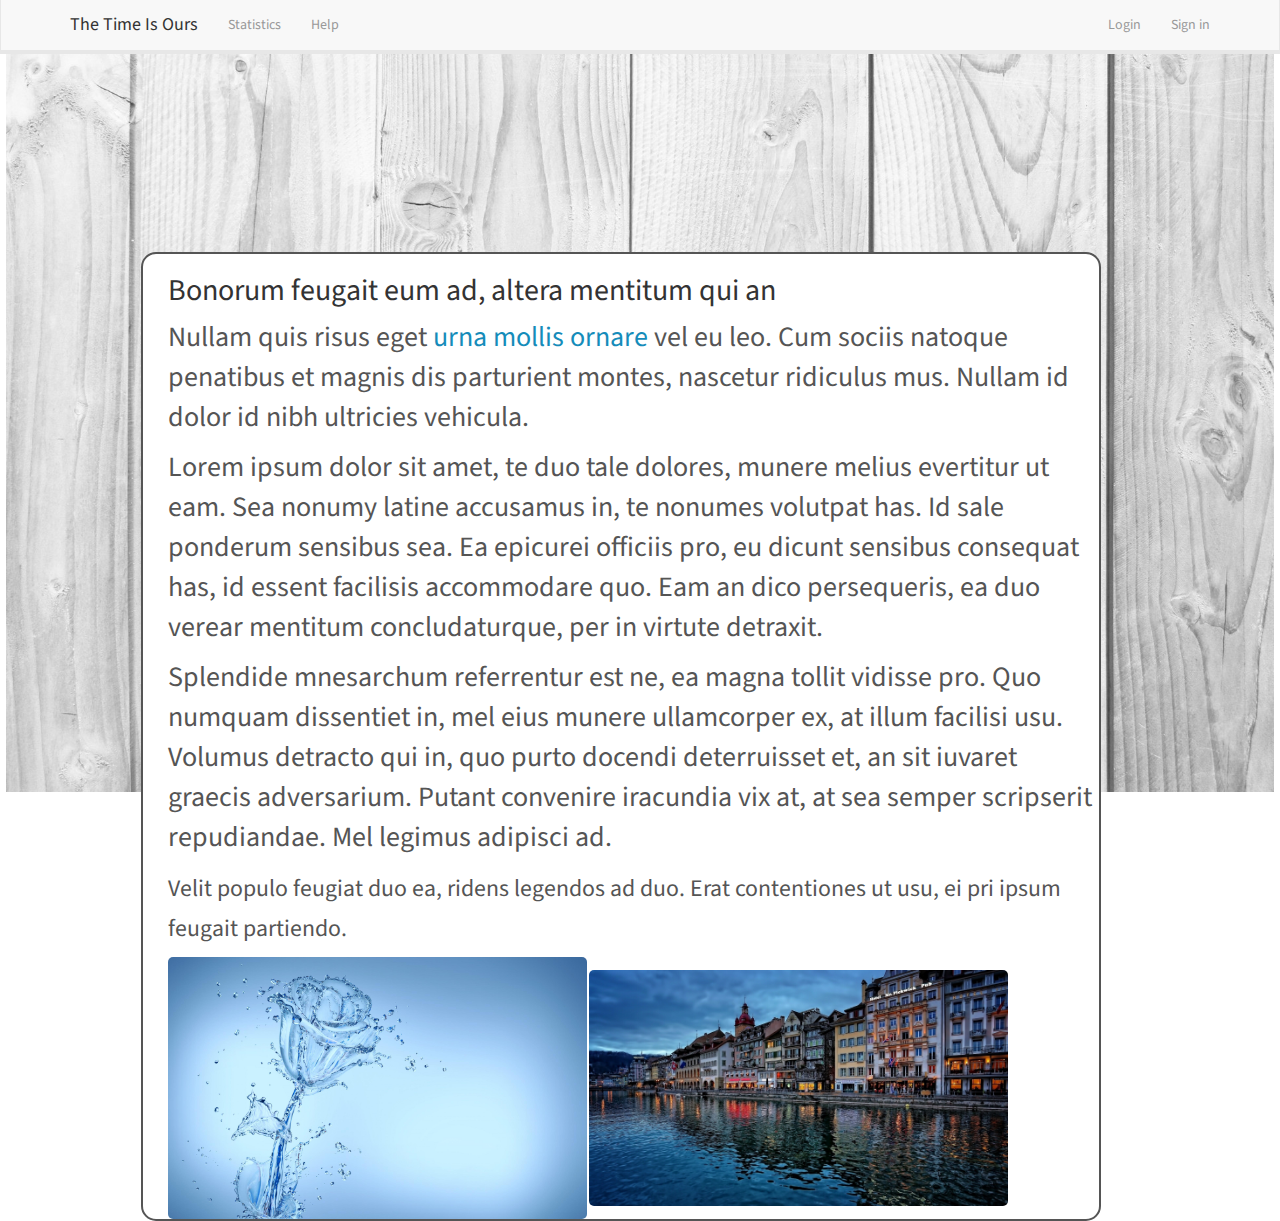
====  WebApplication/WebContent/pages/index.html @ fb5d8637 "#2 Home page created" ====
<!DOCTYPE html>
<head>
<meta name="description" content="Activity time analyzer and optimizer" />
<meta name="keywords" content="activity time analyzer optimizer" />
<meta name="author" content="Krassen Angelov" />
<meta http-equiv="content-type" content="text/html; charset=utf-8" />
<title>Home</title>
<link href="../libs/bootstrap/bootstrap.min.css" rel="stylesheet" type="text/css" media="screen" />
<link href="../pages/assets/css/pHome.css" rel="stylesheet" type="text/css" media="screen" />
<link rel="shortcut icon" href="../pages/assets/images/favicon/favicon.ico" type="image/x-icon" />

</head>
<body>
<div class="navbar navbar-default navbar-fixed-top">
	<div class="container">
        <div class="navbar-header">
          <a href="#" class="navbar-brand">The Time Is Ours</a>
          <button class="navbar-toggle" type="button" data-toggle="collapse" data-target="#navbar-main">
            <span class="icon-bar"></span>
            <span class="icon-bar"></span>
            <span class="icon-bar"></span>
          </button>
        </div>
        <div class="navbar-collapse collapse" id="navbar-main">
          <ul class="nav navbar-nav">
          	<li>
              <a href="#">Statistics</a>
            </li>
            <li>
              <a href="#">Help</a>
            </li>
          </ul>

          <ul class="nav navbar-nav navbar-right">
            <li><a href="#" target="_blank">Login</a></li>
            <li><a href="#" target="_blank">Sign in</a></li>
          </ul>
        </div>
      </div>
     </div>
     
	<img class="picture" src="../pages/assets/images/home/Grey-Texture-Background-and-Wallpaper-16.jpg" alt="Grey-Texture-Background"  style="background-repeat:repeat-x;">
	
	<div id="description">
		<div id="description-text">
			<h2>Bonorum feugait eum ad, altera mentitum qui an</h2>
			<p>Nullam quis risus eget <a href="#">urna mollis ornare</a> vel eu leo. 
			Cum sociis natoque penatibus et magnis dis parturient montes, nascetur ridiculus mus. 
			Nullam id dolor id nibh ultricies vehicula.</p>
			<p>Lorem ipsum dolor sit amet, te duo tale dolores, munere melius evertitur ut eam. 
			Sea nonumy latine accusamus in, te nonumes volutpat has. Id sale ponderum sensibus sea. 
			Ea epicurei officiis pro, eu dicunt sensibus consequat has, id essent facilisis accommodare quo. 
			Eam an dico persequeris, ea duo verear mentitum concludaturque, per in virtute detraxit.</p>
			<p>Splendide mnesarchum referrentur est ne, ea magna tollit vidisse pro. Quo numquam dissentiet 
			in, mel eius munere ullamcorper ex, at illum facilisi usu. Volumus detracto qui in, quo purto docendi 
			deterruisset et, an sit iuvaret graecis adversarium. Putant convenire iracundia vix at, at sea semper 
			scripserit repudiandae. Mel legimus adipisci ad.</strong></p>
			<p><small>Velit populo feugiat duo ea, ridens legendos ad duo. 
			Erat contentiones ut usu, ei pri ipsum feugait partiendo.<small></em></p>
		</div>
		<img class="pictures" src="../pages/assets/images/home/creativity_water_spray_drops_flower_rose_desktop_images_TVIdSpG.jpg" alt="creativity_water_spray_drops_flower_rose">
		<img class="pictures" src="../pages/assets/images/home/River-Reuss-Lucerne-Switzerland-Images_mGKFK0o.jpg" alt="River-Reuss-Lucerne-Switzerland">
	</div>
	
	
</body>
</html>
----  WebApplication/WebContent/pages/assets/css/pHome.css ----
.picture {
	display: block;
	margin-left: auto;
	margin-right: auto;
	width:99%; 
	height:98%;
}
.pictures {
	display: inline-block;
	width:45%;
	border-radius: 5px; 
}


#description{
	position: absolute;
    left: 11%;
    top: 28%;
    width:75%;
    background-color: white;
    border: 2px solid;
    padding-left: 2%;
    border-radius: 15px;  
}

#description-text{
	font-size: 28px;  
}
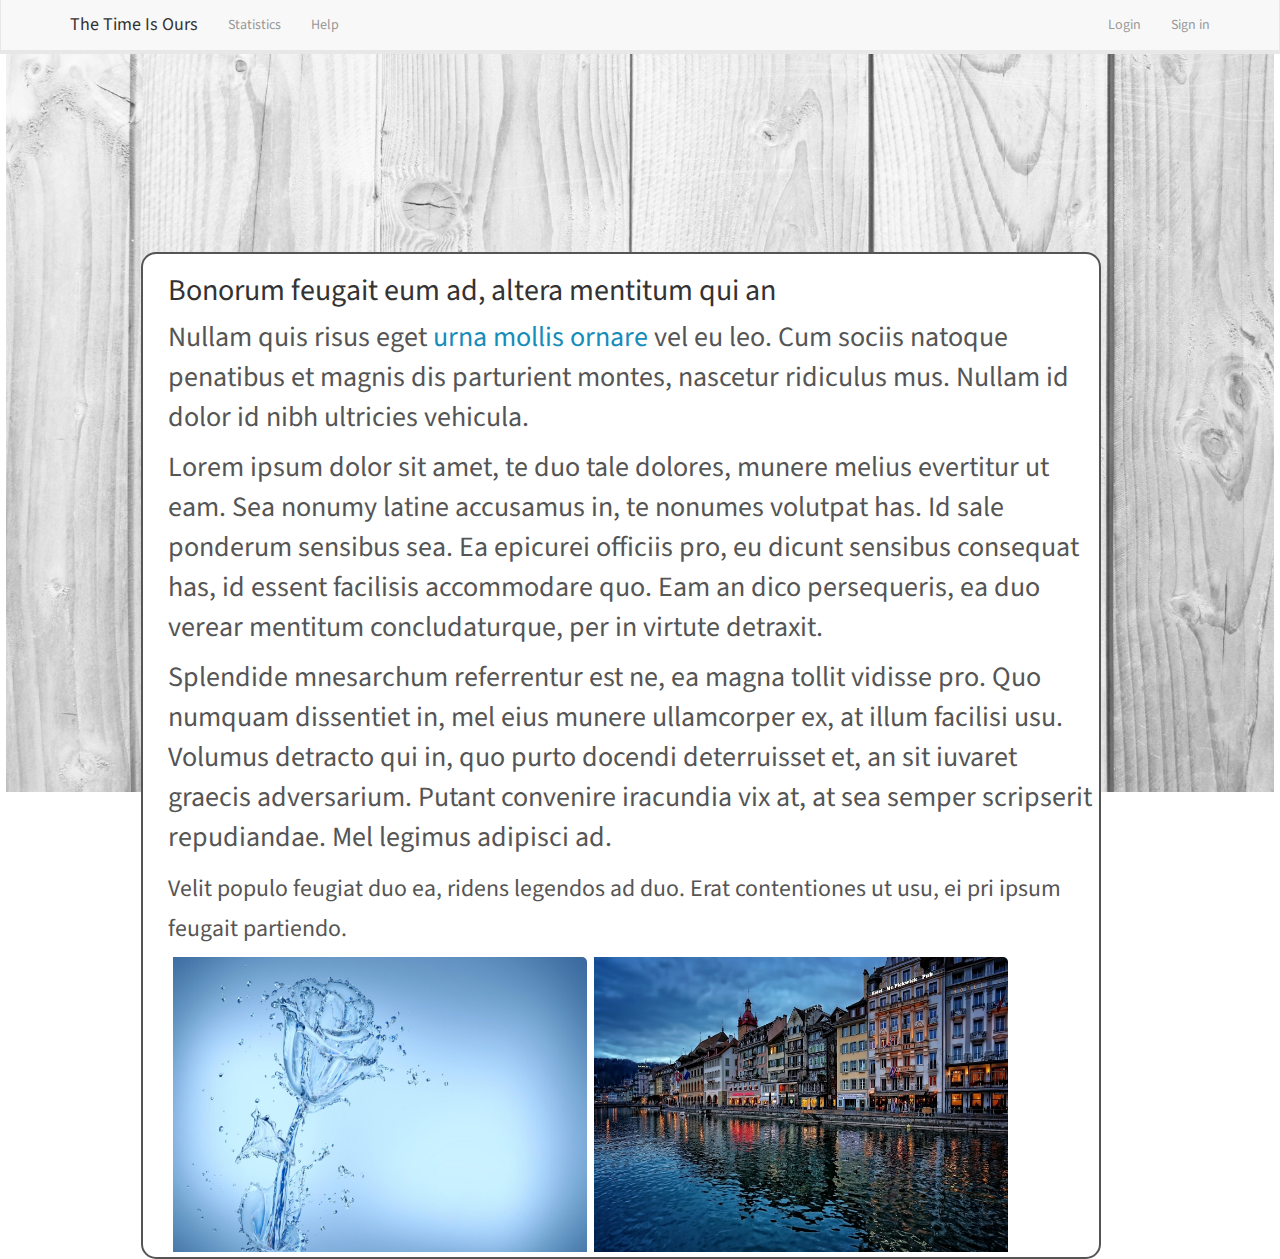
==== commit 0f346559: "#2 Home page view edited" ====
--- a/ WebApplication/WebContent/pages/index.html
+++ b/ WebApplication/WebContent/pages/index.html
@@ -39,7 +39,7 @@
       </div>
      </div>
      
-	<img class="picture" src="../pages/assets/images/home/Grey-Texture-Background-and-Wallpaper-16.jpg" alt="Grey-Texture-Background"  style="background-repeat:repeat-x;">
+	<img class="picture" src="../pages/assets/images/home/Grey-Texture-Background-and-Wallpaper-16.jpg" alt="Grey-Texture-Background" >
 	
 	<div id="description">
 		<div id="description-text">
--- a/ WebApplication/WebContent/pages/assets/css/pHome.css
+++ b/ WebApplication/WebContent/pages/assets/css/pHome.css
@@ -8,7 +8,10 @@
 .pictures {
 	display: inline-block;
 	width:45%;
-	border-radius: 5px; 
+	height:300px;
+	border-radius: 5px;
+	padding-left: 5px;
+	padding-bottom: 5px; 
 }
 
 
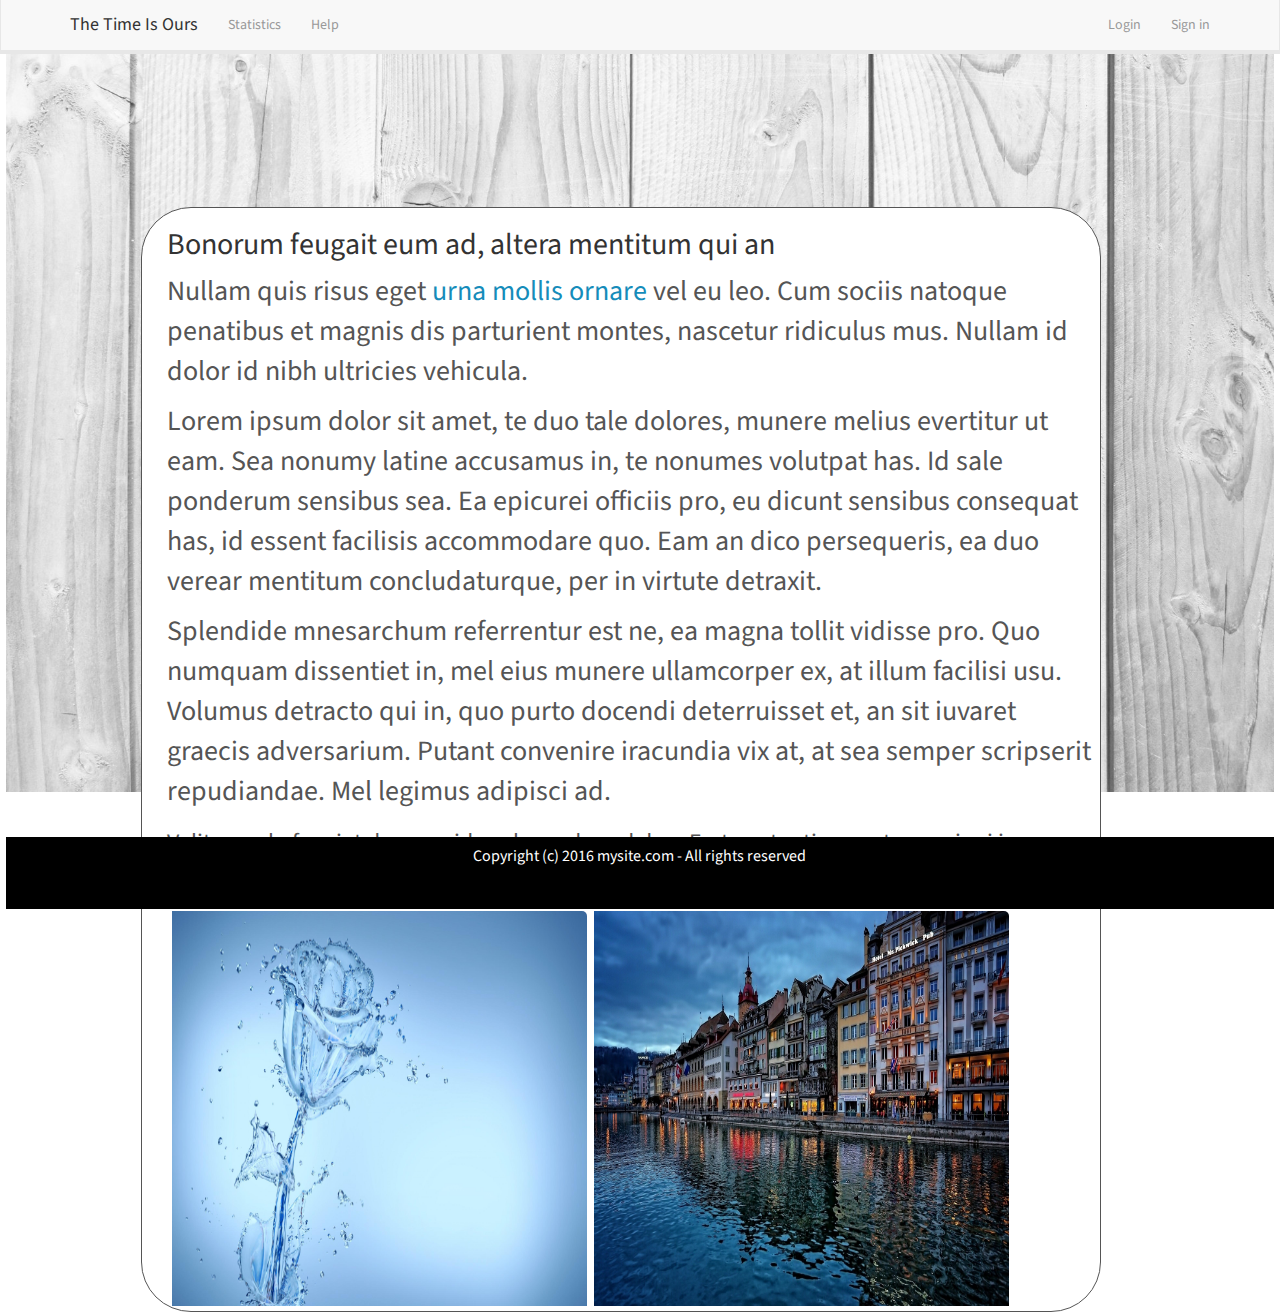
==== commit 2929a6ad: "#4 simple footer added" ====
--- a/ WebApplication/WebContent/pages/index.html
+++ b/ WebApplication/WebContent/pages/index.html
@@ -7,6 +7,7 @@
 <title>Home</title>
 <link href="../libs/bootstrap/bootstrap.min.css" rel="stylesheet" type="text/css" media="screen" />
 <link href="../pages/assets/css/pHome.css" rel="stylesheet" type="text/css" media="screen" />
+<link href="../pages/assets/css/footer.css" rel="stylesheet" type="text/css" media="screen" />
 <link rel="shortcut icon" href="../pages/assets/images/favicon/favicon.ico" type="image/x-icon" />
 
 </head>
@@ -32,8 +33,8 @@
           </ul>
 
           <ul class="nav navbar-nav navbar-right">
-            <li><a href="#" target="_blank">Login</a></li>
-            <li><a href="#" target="_blank">Sign in</a></li>
+            <li><a href="login.html" target="_blank">Login</a></li>
+            <li><a href="signIn.html" target="_blank">Sign in</a></li>
           </ul>
         </div>
       </div>
@@ -62,6 +63,9 @@
 		<img class="pictures" src="../pages/assets/images/home/River-Reuss-Lucerne-Switzerland-Images_mGKFK0o.jpg" alt="River-Reuss-Lucerne-Switzerland">
 	</div>
 	
+	<div id="footer">
+		<p>Copyright (c) 2016 mysite.com - All rights reserved</p>
+	</div>
 	
 </body>
 </html>--- a/ WebApplication/WebContent/pages/assets/css/pHome.css
+++ b/ WebApplication/WebContent/pages/assets/css/pHome.css
@@ -8,7 +8,7 @@
 .pictures {
 	display: inline-block;
 	width:45%;
-	height:300px;
+	height:400px;
 	border-radius: 5px;
 	padding-left: 5px;
 	padding-bottom: 5px; 
@@ -18,12 +18,12 @@
 #description{
 	position: absolute;
     left: 11%;
-    top: 28%;
+    top: 23%;
     width:75%;
     background-color: white;
-    border: 2px solid;
+    border: 1px solid;
     padding-left: 2%;
-    border-radius: 15px;  
+    border-radius: 50px;  
 }
 
 #description-text{
--- a/ WebApplication/WebContent/pages/assets/css/footer.css
+++ b/ WebApplication/WebContent/pages/assets/css/footer.css
@@ -0,0 +1,20 @@
+
+#footer {
+	background-color: black;
+	margin-left: 0.5%;
+	margin-right: auto;
+	width: 99%;
+	height: 8%;
+	top: 93%;
+	position: fixed;
+}
+
+#footer p{
+	display: table;
+    text-align: center;
+    margin-left: auto;
+    margin-right: auto;
+    padding-top: 8px;
+	font-size: 16px;
+	color: white;
+}
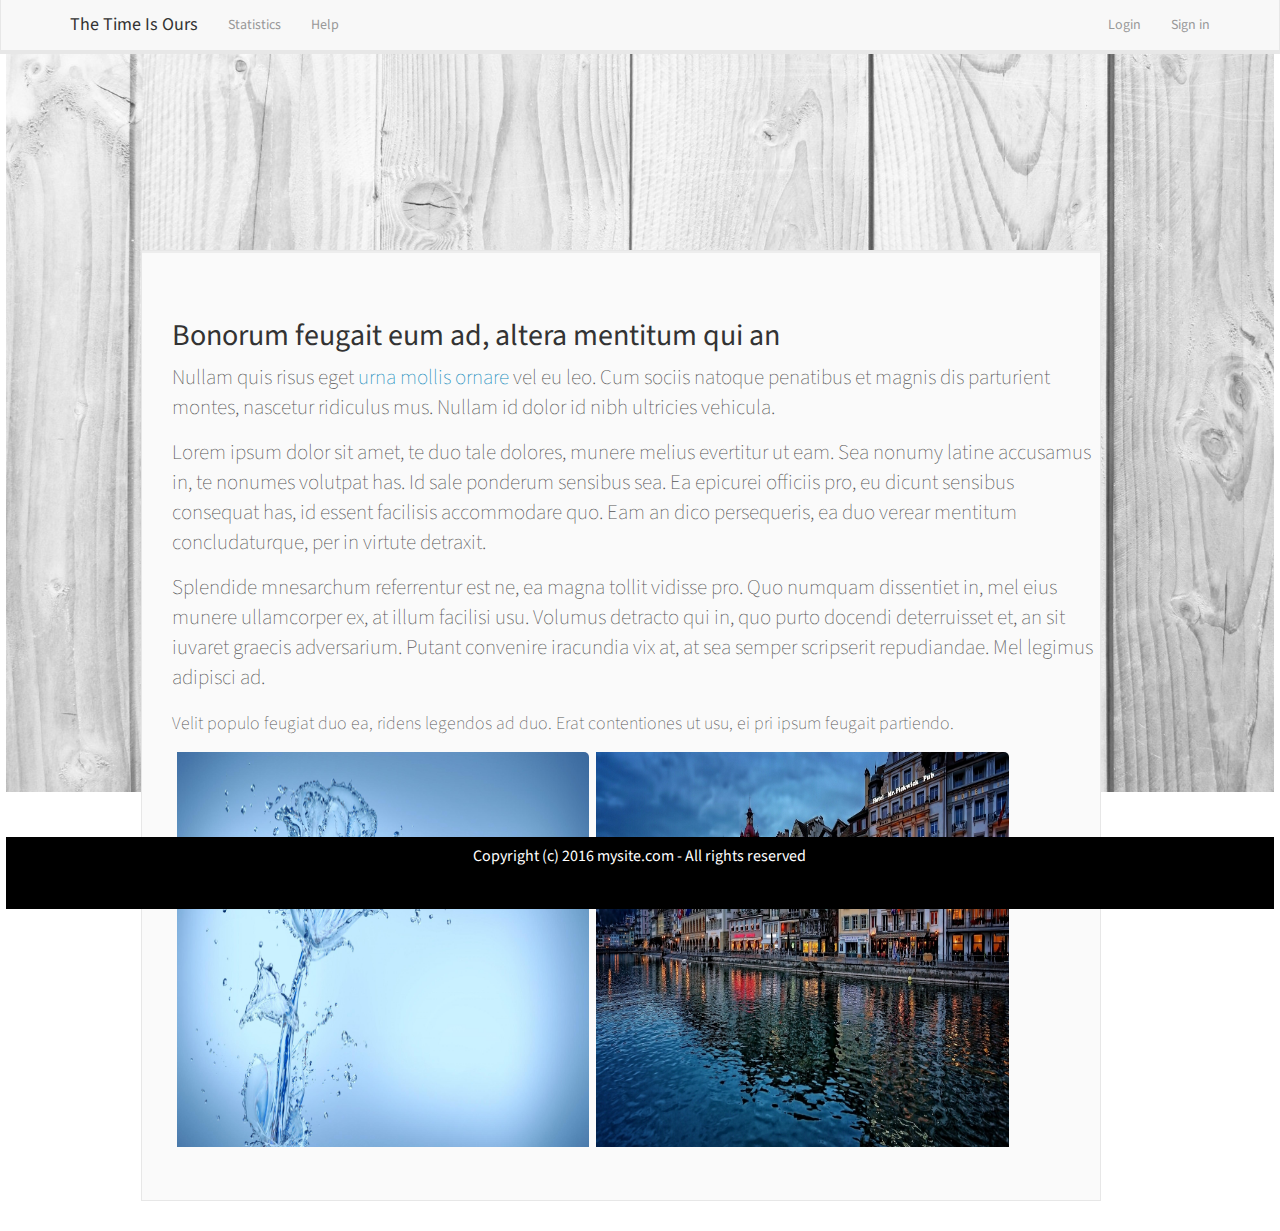
==== commit d1000d63: "#5 External help and statistics pages added" ====
--- a/ WebApplication/WebContent/pages/index.html
+++ b/ WebApplication/WebContent/pages/index.html
@@ -6,7 +6,7 @@
 <meta http-equiv="content-type" content="text/html; charset=utf-8" />
 <title>Home</title>
 <link href="../libs/bootstrap/bootstrap.min.css" rel="stylesheet" type="text/css" media="screen" />
-<link href="../pages/assets/css/pHome.css" rel="stylesheet" type="text/css" media="screen" />
+<link href="../pages/assets/css/index.css" rel="stylesheet" type="text/css" media="screen" />
 <link href="../pages/assets/css/footer.css" rel="stylesheet" type="text/css" media="screen" />
 <link rel="shortcut icon" href="../pages/assets/images/favicon/favicon.ico" type="image/x-icon" />
 
@@ -15,7 +15,7 @@
 <div class="navbar navbar-default navbar-fixed-top">
 	<div class="container">
         <div class="navbar-header">
-          <a href="#" class="navbar-brand">The Time Is Ours</a>
+          <a href="#" id="descriptionBottom" class="navbar-brand">The Time Is Ours</a>
           <button class="navbar-toggle" type="button" data-toggle="collapse" data-target="#navbar-main">
             <span class="icon-bar"></span>
             <span class="icon-bar"></span>
@@ -25,10 +25,10 @@
         <div class="navbar-collapse collapse" id="navbar-main">
           <ul class="nav navbar-nav">
           	<li>
-              <a href="#">Statistics</a>
+              <a id="statisticsButton" href="#">Statistics</a>
             </li>
             <li>
-              <a href="#">Help</a>
+              <a id="helpButton" href="#">Help</a>
             </li>
           </ul>
 
@@ -42,8 +42,10 @@
      
 	<img class="picture" src="../pages/assets/images/home/Grey-Texture-Background-and-Wallpaper-16.jpg" alt="Grey-Texture-Background" >
 	
+	
+<div id="content">
 	<div id="description">
-		<div id="description-text">
+		<div class="jumbotron">
 			<h2>Bonorum feugait eum ad, altera mentitum qui an</h2>
 			<p>Nullam quis risus eget <a href="#">urna mollis ornare</a> vel eu leo. 
 			Cum sociis natoque penatibus et magnis dis parturient montes, nascetur ridiculus mus. 
@@ -58,14 +60,56 @@
 			scripserit repudiandae. Mel legimus adipisci ad.</strong></p>
 			<p><small>Velit populo feugiat duo ea, ridens legendos ad duo. 
 			Erat contentiones ut usu, ei pri ipsum feugait partiendo.<small></em></p>
+			<img class="pictures" src="../pages/assets/images/home/creativity_water_spray_drops_flower_rose_desktop_images_TVIdSpG.jpg" alt="creativity_water_spray_drops_flower_rose">
+		<img class="pictures" src="../pages/assets/images/home/River-Reuss-Lucerne-Switzerland-Images_mGKFK0o.jpg" alt="River-Reuss-Lucerne-Switzerland">
 		</div>
-		<img class="pictures" src="../pages/assets/images/home/creativity_water_spray_drops_flower_rose_desktop_images_TVIdSpG.jpg" alt="creativity_water_spray_drops_flower_rose">
-		<img class="pictures" src="../pages/assets/images/home/River-Reuss-Lucerne-Switzerland-Images_mGKFK0o.jpg" alt="River-Reuss-Lucerne-Switzerland">
-	</div>
+	</div>   
+    <div id="statistics">
+    	<div class="jumbotron">
+  			<h1>Statistics</h1>
+  			<p>Iudico evertitur his an, eos in dolorum suscipit, no mea consul facilis. 
+  			   Id soluta civibus vix, eirmod tritani expetendis ex ius. In mundi deleniti mel, 
+  			   everti aliquid albucius vis id, mea ex nostrud delicata. 
+  			   Elit vitae facilis pri id, pro cu facer deterruisset, sed sale viderer ex. 
+  			   Vim tamquam salutandi referrentur at. Doming maiorum id qui, qui no illud ponderum 
+  			   perpetua, id sed unum constituam.
+  			</p>
+  			<h2>Global Activity</h2>
+  			<div class="progress progress-striped active">
+  				<div class="progress-bar"  style="width: 45%"></div>
+			</div>
+			<p>Ludus tacimates reformidans ad vix, in omittam reprehendunt necessitatibus duo. 
+			   Et his causae praesent, pro ea congue nominati antiopam, eu prima omnesque scriptorem mea. 
+			   Qui no discere adipiscing, quo magna facer feugait ei. Te falli munere eleifend has, qui id 
+			   graecis albucius convenire. Ius erat voluptua partiendo ut. Vel cu causae option noluisse, vero 
+			   definitionem an sit, ei nostrud expetenda duo. Nam ad odio duis voluptaria, summo feugiat ut nam.
+			</p>
+			<h3>Reading, Working, Playing, Watching </h3>
+			<div class="progress">
+				<div class="progress-bar progress-bar-info" style="width: 35%"></div>
+  				<div class="progress-bar progress-bar-success" style="width: 35%"></div>
+  				<div class="progress-bar progress-bar-warning" style="width: 20%"></div>
+  				<div class="progress-bar progress-bar-danger" style="width: 10%"></div>
+			</div>
+ 		</div>
+    </div>
+    <div id="help">
+    	<div class="jumbotron">
+  			<h1>Help</h1>
+ 			<p>Lorem ipsum dolor sit amet, affert consectetuer nam ad, mel id audire interesset complectitur. Debitis consulatu mel ne. Maiorum legendos ex nec. Duo prima denique ei, posse omnes sapientem pri ne.
+			   Ei regione copiosae his. Nam dicunt quaerendum in, doming timeam suavitate mea ne. Tritani dissentias no vis, vidit partiendo id cum. Cum repudiare scriptorem no. Nusquam omittam partiendo usu te, vulputate disputando te eam. Ei molestie consectetuer eos.</p>
+			<p>Ipsum malorum diceret at pri, ius cu case nusquam vituperatoribus, te pro animal alienum. Modo democritum nam ad, no brute intellegat est. Verterem mediocrem principes at vix, stet mediocrem et quo, philosophia consequuntur signiferumque ea cum. Cu cetero prompta vis. Sit et cibo iudicabit, his at persius denique perfecto, est ad choro concludaturque. Ea viris affert denique qui, paulo commodo euripidis usu at, fugit signiferumque nam ad.</p>
+			<p>Ut sonet appareat corrumpit his. Accusamus assueverit mea ex. Pro augue consectetuer ut. An pro mucius eruditi molestiae, maiorum vivendo sententiae ne has. Vis tation feugait apeirian at, illud tamquam inciderint at quo, mel at hinc erat molestiae.
+			   His constituto accommodare ei, dictas cetero ponderum usu id. Placerat tractatos has ei, qui ex minim sententiae. Scripta utroque civibus eos id, ad vix novum mollis conclusionemque. Ex alii debet honestatis vis. Ferri ceteros ut has, at nonumes voluptua detraxit sea.</p>	
+		</div>
+    </div>
+ </div>
 	
 	<div id="footer">
 		<p>Copyright (c) 2016 mysite.com - All rights reserved</p>
 	</div>
-	
+	<script type="text/javascript" src="../libs/jquery-2.1.4.js"></script>
+	<script type="text/javascript" src="../libs/lodash-3.10.1.js"></script>
+	<script type="text/javascript" src="../scripts/index.js"></script>	
 </body>
 </html>--- a/ WebApplication/WebContent/pages/assets/css/index.css
+++ b/ WebApplication/WebContent/pages/assets/css/index.css
@@ -0,0 +1,40 @@
+.picture {
+	display: block;
+	margin-left: auto;
+	margin-right: auto;
+	width:99%; 
+	height:98%;
+}
+.pictures {
+	display: inline-block;
+	width:45%;
+	height:400px;
+	border-radius: 5px;
+	padding-left: 5px;
+	padding-bottom: 5px; 
+}
+
+#content {
+	position: absolute;
+    left: 11%;
+    top: 23%;
+    width:75%;
+}
+
+
+/* Description */
+#description {
+    margin-top: 4.5%;
+}
+
+/* Help */
+#help {
+    margin-top: 4.5%;
+}
+
+/* Statistics */
+#statistics {
+    margin-top: 4.5%;
+}
+
+
